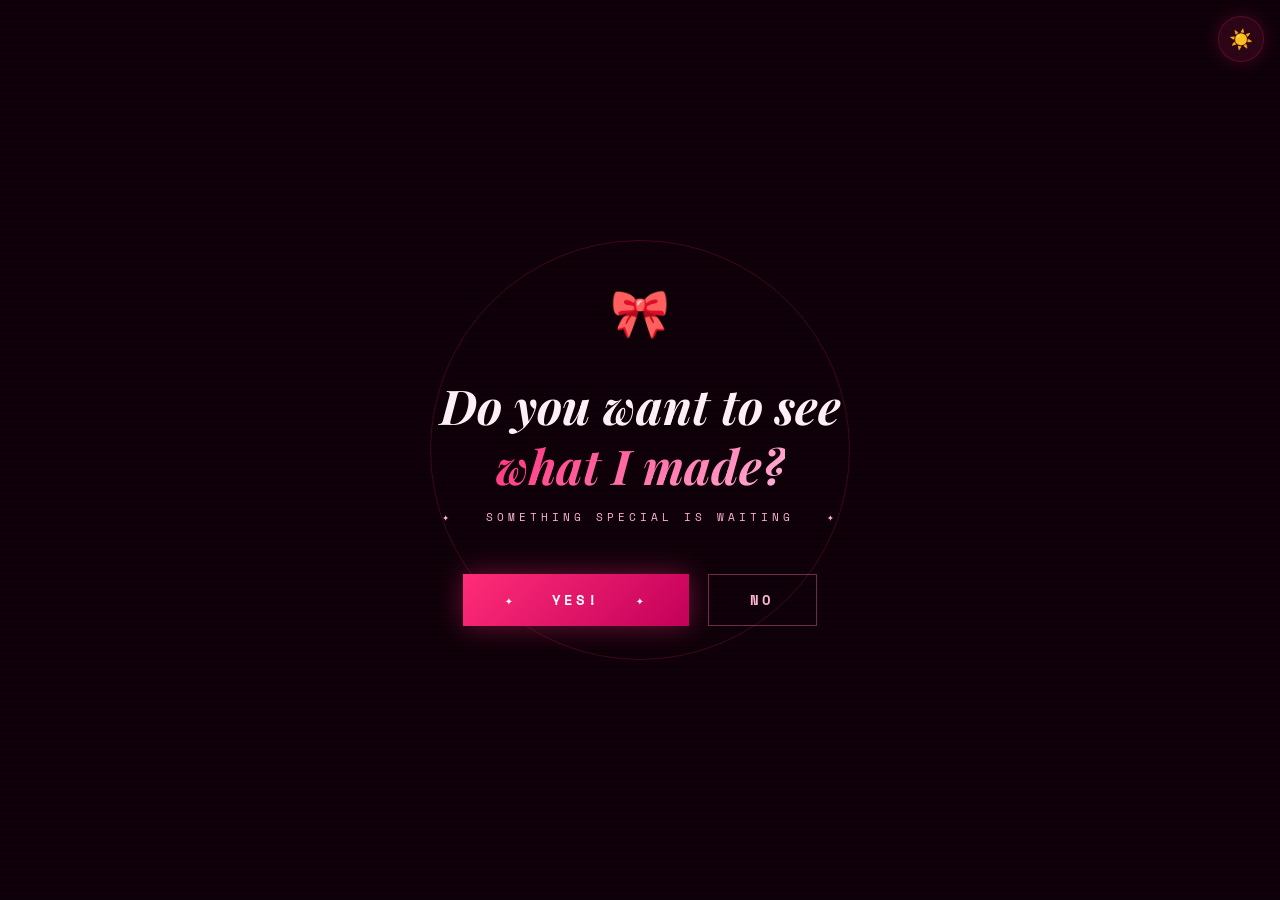
==== iram-birthday.html @ 7c1952c6 "Add files via upload" ====
<!DOCTYPE html>
<html lang="en" data-theme="dark">
<head>
    <meta charset="UTF-8">
    <meta name="viewport" content="width=device-width, initial-scale=1.0">
    <title>Happy Birthday, Iram 💕</title>
    <link href="https://fonts.googleapis.com/css2?family=Playfair+Display:ital,wght@0,400;0,700;0,900;1,400;1,700&family=Space+Mono:ital,wght@0,400;0,700;1,400&family=Bangers&display=swap" rel="stylesheet">
    <style>
        /* ══════════════════════════════════
           THEME VARIABLES
        ══════════════════════════════════ */
        :root {
            --hot-pink: #ff2d78;
            --pink: #ff6eb4;
            --light-pink: #ffb3d9;
            --baby-pink: #ffd6ec;
            --deep-pink: #c4005a;
        }

        [data-theme="dark"] {
            --bg:            #0d0008;
            --bg2:           #130010;
            --card-bg:       rgba(30,5,20,0.75);
            --nav-bg:        rgba(13,0,8,0.93);
            --text-primary:  #fff0f7;
            --text-secondary:#ffb3d9;
            --border:        rgba(255,45,120,0.2);
            --grid-line:     rgba(255,45,120,0.05);
            --scan:          rgba(255,45,120,0.015);
            --toggle-bg:     rgba(255,45,120,0.12);
            --toggle-icon:   "☀️";
            --corner-op:     0.4;
        }

        [data-theme="light"] {
            --bg:            #fff0f7;
            --bg2:           #ffe4f1;
            --card-bg:       rgba(255,230,245,0.85);
            --nav-bg:        rgba(255,240,250,0.95);
            --text-primary:  #2a0018;
            --text-secondary:#9e0055;
            --border:        rgba(255,45,120,0.25);
            --grid-line:     rgba(255,45,120,0.07);
            --scan:          rgba(255,45,120,0.02);
            --toggle-bg:     rgba(255,45,120,0.1);
            --toggle-icon:   "🌙";
            --corner-op:     0.25;
        }

        * { margin:0; padding:0; box-sizing:border-box; }

        body {
            font-family:'Space Mono',monospace;
            background:var(--bg);
            color:var(--text-primary);
            line-height:1.6;
            overflow-x:hidden;
            cursor:crosshair;
            transition:background .4s ease, color .4s ease;
        }

        /* ── THEME TOGGLE ── */
        #theme-toggle {
            position:fixed;
            top:1rem; right:1rem;
            z-index:9000;
            width:46px; height:46px;
            border-radius:50%;
            border:1.5px solid var(--border);
            background:var(--toggle-bg);
            backdrop-filter:blur(12px);
            cursor:pointer;
            display:flex; align-items:center; justify-content:center;
            font-size:1.2rem;
            transition:all .3s;
            box-shadow:0 0 18px rgba(255,45,120,.2);
        }
        #theme-toggle:hover {
            transform:scale(1.12) rotate(15deg);
            box-shadow:0 0 30px rgba(255,45,120,.45);
            border-color:var(--hot-pink);
        }

        /* ── BACKGROUNDS ── */
        .grid-bg {
            position:fixed; top:0; left:0; width:100%; height:100%;
            background-image:
                linear-gradient(var(--grid-line) 1px, transparent 1px),
                linear-gradient(90deg, var(--grid-line) 1px, transparent 1px);
            background-size:40px 40px;
            pointer-events:none; z-index:-2;
            animation:gridMove 25s linear infinite;
        }
        @keyframes gridMove {
            0%  { transform:perspective(600px) rotateX(55deg) translateY(0); }
            100%{ transform:perspective(600px) rotateX(55deg) translateY(40px); }
        }

        .particles { position:fixed; top:0; left:0; width:100%; height:100%; pointer-events:none; z-index:-1; overflow:hidden; }
        .particle  { position:absolute; border-radius:50%; opacity:0; animation:floatUp 12s infinite; }
        @keyframes floatUp {
            0%  { transform:translateY(100vh) scale(0); opacity:0; }
            10% { opacity:.7; } 90% { opacity:.5; }
            100%{ transform:translateY(-10vh) scale(1.2); opacity:0; }
        }

        body::after {
            content:''; position:fixed; top:0; left:0; width:100%; height:100%;
            background:repeating-linear-gradient(0deg,transparent,transparent 2px,var(--scan) 2px,var(--scan) 4px);
            pointer-events:none; z-index:9998;
        }

        .floating-hearts { position:fixed; top:0; left:0; width:100%; height:100%; pointer-events:none; z-index:0; overflow:hidden; }
        .heart { position:absolute; opacity:0; animation:heartFloat 10s ease-in infinite; color:var(--hot-pink); filter:drop-shadow(0 0 8px rgba(255,45,120,.6)); }
        @keyframes heartFloat {
            0%  { transform:translateY(100vh) scale(0) rotate(0deg); opacity:0; }
            10% { opacity:.6; } 90% { opacity:.25; }
            100%{ transform:translateY(-10vh) scale(1) rotate(360deg); opacity:0; }
        }

        /* ── CORNER DECOR ── */
        .corner-decor { position:fixed; width:70px; height:70px; pointer-events:none; z-index:5; opacity:var(--corner-op); transition:opacity .4s; }
        .corner-decor.tl { top:72px; left:16px; border-top:1px solid var(--hot-pink); border-left:1px solid var(--hot-pink); }
        .corner-decor.tr { top:72px; right:16px; border-top:1px solid var(--hot-pink); border-right:1px solid var(--hot-pink); }

        /* ══════════════════════════════════
           GATE SCREEN
        ══════════════════════════════════ */
        #gate {
            position:fixed; top:0; left:0; width:100%; height:100%;
            background:var(--bg);
            display:flex; flex-direction:column; justify-content:center; align-items:center;
            z-index:5000; text-align:center; padding:2rem;
            transition:background .4s ease, opacity .8s ease, transform .8s ease;
        }
        #gate.hide { opacity:0; transform:scale(1.05); pointer-events:none; }

        .gate-ring { position:absolute; width:420px; height:420px; border-radius:50%; border:1px solid rgba(255,45,120,.07); animation:expandRing 3.5s ease-out infinite; pointer-events:none; }
        .gate-ring:nth-child(2){ animation-delay:1.2s; }
        .gate-ring:nth-child(3){ animation-delay:2.4s; }
        @keyframes expandRing { 0%{transform:scale(.4);opacity:.7} 100%{transform:scale(2.8);opacity:0} }

        .gate-sparkle { font-size:clamp(2rem,6vw,3rem); margin-bottom:1.5rem; animation:sparkleBob 2.5s ease-in-out infinite; }
        @keyframes sparkleBob { 0%,100%{transform:translateY(0) rotate(-8deg)} 50%{transform:translateY(-10px) rotate(8deg)} }

        .gate-question {
            font-family:'Playfair Display',serif;
            font-size:clamp(1.5rem,5vw,3rem);
            font-weight:700; font-style:italic;
            margin-bottom:.8rem; line-height:1.25;
            color:var(--text-primary);
        }
        .gate-question span { background:linear-gradient(135deg,var(--hot-pink),var(--light-pink)); -webkit-background-clip:text; -webkit-text-fill-color:transparent; background-clip:text; }

        .gate-sub { font-size:.7rem; letter-spacing:4px; text-transform:uppercase; color:var(--text-secondary); margin-bottom:3rem; }

        .gate-buttons { display:flex; gap:1.2rem; flex-wrap:wrap; justify-content:center; }

        .btn-yes {
            font-family:'Space Mono',monospace; font-size:.85rem; font-weight:700;
            text-transform:uppercase; letter-spacing:3px; padding:.95rem 2.6rem;
            border:none; cursor:pointer; outline:none; position:relative; overflow:hidden;
            background:linear-gradient(135deg,var(--hot-pink),var(--deep-pink));
            color:white; box-shadow:0 0 28px rgba(255,45,120,.4); transition:all .3s;
        }
        .btn-yes::before { content:''; position:absolute; inset:0; background:linear-gradient(135deg,var(--light-pink),var(--hot-pink)); opacity:0; transition:opacity .3s; }
        .btn-yes:hover { transform:translateY(-3px); box-shadow:0 0 55px rgba(255,45,120,.7); }
        .btn-yes:hover::before { opacity:1; }
        .btn-yes span { position:relative; z-index:1; }
        .btn-yes:active { transform:scale(.97); }

        .btn-no {
            font-family:'Space Mono',monospace; font-size:.85rem; font-weight:700;
            text-transform:uppercase; letter-spacing:3px; padding:.95rem 2.6rem;
            cursor:pointer; outline:none; background:transparent;
            color:var(--light-pink); border:1px solid rgba(255,110,180,.4); transition:all .3s;
        }
        .btn-no:hover { border-color:var(--pink); background:rgba(255,45,120,.06); }
        .btn-no:active { transform:scale(.97); }

        /* ══════════════════════════════════
           COMIC BUBBLE
        ══════════════════════════════════ */
        #comic-bubble { position:fixed; bottom:5rem; right:1.5rem; z-index:6000; opacity:0; pointer-events:none; transform-origin:bottom right; }
        #comic-bubble.pop-in  { animation:comicPop  .45s cubic-bezier(.34,1.56,.64,1) forwards; }
        #comic-bubble.pop-out { animation:comicFade .6s ease-in forwards; }
        @keyframes comicPop  { 0%{opacity:0;transform:scale(.2) rotate(-6deg)} 65%{transform:scale(1.1) rotate(2deg);opacity:1} 100%{opacity:1;transform:scale(1) rotate(-2deg)} }
        @keyframes comicFade { 0%{opacity:1;transform:scale(1) rotate(-2deg)} 60%{opacity:.4;transform:scale(1.06) rotate(1deg) translateY(-10px)} 100%{opacity:0;transform:scale(.75) rotate(4deg) translateY(-35px)} }

        .bubble-body { background:#fff8fc; border:3.5px solid #1a0010; border-radius:18px; padding:1.2rem 1.6rem; max-width:230px; position:relative; box-shadow:6px 6px 0 #1a0010,0 0 32px rgba(255,45,120,.35); }
        .bubble-body::before { content:''; position:absolute; inset:-7px; border-radius:23px; border:2.5px dashed rgba(255,45,120,.3); pointer-events:none; }

        .bubble-text { font-family:'Bangers',cursive; font-size:1.35rem; line-height:1.35; color:#1a0010; letter-spacing:1px; }
        .bubble-text .emph { color:var(--hot-pink); font-size:1.5rem; }

        .bubble-tail { position:absolute; bottom:-30px; right:28px; }
        .bubble-tail::before { content:''; position:absolute; bottom:0; right:0; width:0; height:0; border-left:20px solid transparent; border-top:30px solid #1a0010; }
        .bubble-tail::after  { content:''; position:absolute; bottom:4px; right:4px; width:0; height:0; border-left:14px solid transparent; border-top:23px solid #fff8fc; }

        .bubble-zap { position:absolute; animation:zapPulse .55s ease-in-out infinite alternate; pointer-events:none; }
        .bubble-zap.z1{top:-22px;left:8px;font-size:1.2rem}
        .bubble-zap.z2{top:-18px;right:12px;font-size:1rem}
        .bubble-zap.z3{bottom:8px;left:-24px;font-size:.9rem}
        @keyframes zapPulse { from{transform:scale(1) rotate(0)} to{transform:scale(1.35) rotate(18deg)} }

        /* ══════════════════════════════════
           NAV
        ══════════════════════════════════ */
        #main-content { display:none; opacity:0; transition:opacity 1s ease; }
        #main-content.visible { display:block; opacity:1; }

        nav {
            position:fixed; top:0; width:100%;
            background:var(--nav-bg);
            backdrop-filter:blur(20px);
            border-bottom:1px solid var(--border);
            z-index:1000; padding:.9rem 5%;
            transition:background .4s ease;
        }
        .nav-container { max-width:1100px; margin:0 auto; display:flex; justify-content:space-between; align-items:center; gap:1rem; }
        .logo { font-family:'Playfair Display',serif; font-size:clamp(1.1rem,3vw,1.4rem); font-weight:900; font-style:italic; color:var(--hot-pink); text-shadow:0 0 22px rgba(255,45,120,.5); letter-spacing:2px; white-space:nowrap; }

        .nav-links { display:flex; gap:1.8rem; list-style:none; }
        .nav-links a { color:var(--text-secondary); text-decoration:none; font-size:.7rem; text-transform:uppercase; letter-spacing:2px; transition:all .3s; white-space:nowrap; }
        .nav-links a:hover { color:var(--hot-pink); text-shadow:0 0 12px rgba(255,45,120,.8); }

        /* hamburger for mobile */
        .nav-menu-btn { display:none; background:none; border:1px solid var(--border); color:var(--text-secondary); padding:.35rem .6rem; cursor:pointer; font-size:1.1rem; border-radius:4px; transition:all .3s; }
        .nav-menu-btn:hover { border-color:var(--hot-pink); color:var(--hot-pink); }

        .nav-drawer {
            display:none; flex-direction:column; gap:0;
            position:absolute; top:100%; left:0; right:0;
            background:var(--nav-bg); backdrop-filter:blur(20px);
            border-bottom:1px solid var(--border);
            padding:.5rem 5%;
        }
        .nav-drawer.open { display:flex; }
        .nav-drawer a { color:var(--text-secondary); text-decoration:none; font-size:.75rem; text-transform:uppercase; letter-spacing:2px; padding:.75rem 0; border-bottom:1px solid var(--border); transition:color .3s; }
        .nav-drawer a:last-child { border-bottom:none; }
        .nav-drawer a:hover { color:var(--hot-pink); }

        /* ══════════════════════════════════
           HERO
        ══════════════════════════════════ */
        .hero { min-height:100vh; display:flex; flex-direction:column; justify-content:center; align-items:center; text-align:center; padding:8rem 1.5rem 4rem; position:relative; }
        .hero-eyebrow { font-size:clamp(.6rem,.9vw+.4rem,.7rem); text-transform:uppercase; letter-spacing:5px; color:var(--pink); margin-bottom:1.5rem; border:1px solid rgba(255,110,180,.3); padding:.4rem 1.4rem; display:inline-block; animation:borderPulse 2s ease-in-out infinite; }
        @keyframes borderPulse { 0%,100%{border-color:rgba(255,110,180,.3);box-shadow:none} 50%{border-color:rgba(255,110,180,.8);box-shadow:0 0 15px rgba(255,110,180,.3)} }

        .hero-name-wrap { position:relative; display:inline-block; }
        .hero-name { font-family:'Playfair Display',serif; font-size:clamp(3.5rem,14vw,11rem); font-weight:900; line-height:.9; color:transparent; -webkit-text-stroke:2px var(--hot-pink); animation:nameGlow 3s ease-in-out infinite alternate; }
        @keyframes nameGlow { from{text-shadow:0 0 30px rgba(255,45,120,.3)} to{text-shadow:0 0 60px rgba(255,45,120,.7),0 0 100px rgba(255,45,120,.3)} }
        .hero-name-filled { font-family:'Playfair Display',serif; font-size:clamp(3.5rem,14vw,11rem); font-weight:900; line-height:.9; background:linear-gradient(135deg,var(--hot-pink) 0%,var(--light-pink) 50%,var(--baby-pink) 100%); -webkit-background-clip:text; -webkit-text-fill-color:transparent; background-clip:text; position:absolute; top:0; left:0; width:100%; animation:fillReveal 4s ease-in-out infinite alternate; }
        @keyframes fillReveal { 0%{clip-path:inset(0 100% 0 0)} 100%{clip-path:inset(0 0% 0 0)} }

        .hero-subtitle { font-size:clamp(.8rem,2vw,1.1rem); color:var(--light-pink); margin-top:2rem; letter-spacing:3px; text-transform:uppercase; }
        .hero-date { margin-top:1.5rem; font-size:.8rem; color:var(--text-secondary); letter-spacing:4px; text-transform:uppercase; }
        .scroll-hint { position:absolute; bottom:1.8rem; display:flex; flex-direction:column; align-items:center; gap:.5rem; color:var(--text-secondary); font-size:.62rem; letter-spacing:3px; text-transform:uppercase; animation:bounce 2s ease-in-out infinite; }
        @keyframes bounce { 0%,100%{transform:translateY(0)} 50%{transform:translateY(8px)} }
        .scroll-line { width:1px; height:36px; background:linear-gradient(to bottom,var(--hot-pink),transparent); }

        /* ══════════════════════════════════
           SECTIONS
        ══════════════════════════════════ */
        section { max-width:900px; margin:0 auto; padding:5rem 1.5rem; }

        .section-label { font-size:.62rem; text-transform:uppercase; letter-spacing:5px; color:var(--pink); margin-bottom:.8rem; display:flex; align-items:center; gap:1rem; }
        .section-label::after { content:''; flex:1; height:1px; background:linear-gradient(to right,rgba(255,110,180,.5),transparent); }

        .section-title { font-family:'Playfair Display',serif; font-size:clamp(1.8rem,5vw,3.2rem); font-weight:700; margin-bottom:2.5rem; background:linear-gradient(135deg,var(--text-primary) 0%,var(--light-pink) 100%); -webkit-background-clip:text; -webkit-text-fill-color:transparent; background-clip:text; }

        .reveal { opacity:0; transform:translateY(40px); transition:all .9s cubic-bezier(.5,0,0,1); }
        .reveal.active { opacity:1; transform:translateY(0); }

        /* ── Photo ── */
        .photo-section { text-align:center; }
        .photo-frame { display:inline-block; position:relative; margin:0 auto; }
        .photo-placeholder { width:clamp(220px,50vw,280px); height:clamp(220px,50vw,280px); border-radius:50%; background:linear-gradient(135deg,rgba(255,45,120,.15),rgba(255,110,180,.08)); border:2px solid rgba(255,45,120,.4); display:flex; flex-direction:column; align-items:center; justify-content:center; position:relative; overflow:hidden; box-shadow:0 0 60px rgba(255,45,120,.2),inset 0 0 40px rgba(255,45,120,.05); transition:all .4s; cursor:pointer; }
        .photo-placeholder:hover { border-color:var(--hot-pink); box-shadow:0 0 100px rgba(255,45,120,.4); }
        .photo-placeholder input[type="file"]{ display:none; }
        .photo-placeholder label { cursor:pointer; display:flex; flex-direction:column; align-items:center; gap:.8rem; padding:2rem; }
        .photo-icon { font-size:2.8rem; filter:drop-shadow(0 0 15px rgba(255,45,120,.6)); }
        .photo-placeholder-text { font-size:.7rem; text-transform:uppercase; letter-spacing:2px; color:var(--text-secondary); }
        .photo-placeholder-sub  { font-size:.6rem; color:rgba(255,179,217,.5); letter-spacing:1px; }

        .photo-ring  { position:absolute; top:-10px; left:-10px; right:-10px; bottom:-10px; border-radius:50%; border:1px solid rgba(255,45,120,.2); animation:spinRing 8s linear infinite; }
        .photo-ring::after { content:'✦'; position:absolute; top:-8px; left:50%; transform:translateX(-50%); color:var(--hot-pink); font-size:1rem; text-shadow:0 0 15px rgba(255,45,120,.8); }
        @keyframes spinRing { from{transform:rotate(0)} to{transform:rotate(360deg)} }
        .photo-ring-2 { position:absolute; top:-20px; left:-20px; right:-20px; bottom:-20px; border-radius:50%; border:1px dashed rgba(255,110,180,.15); animation:spinRing 15s linear infinite reverse; }
        .photo-caption { margin-top:2.5rem; font-size:.75rem; color:var(--text-secondary); letter-spacing:2px; text-transform:uppercase; }
        .photo-preview { width:clamp(220px,50vw,280px); height:clamp(220px,50vw,280px); border-radius:50%; object-fit:cover; border:2px solid rgba(255,45,120,.6); box-shadow:0 0 80px rgba(255,45,120,.35); }

        /* ── Message ── */
        .message-card { background:var(--card-bg); border:1px solid var(--border); padding:clamp(1.5rem,5vw,3.5rem); position:relative; overflow:hidden; backdrop-filter:blur(20px); transition:background .4s; }
        .message-card::before { content:''; position:absolute; top:0; left:0; right:0; height:2px; background:linear-gradient(90deg,transparent,var(--hot-pink),var(--light-pink),transparent); }
        .message-card::after { content:'"'; position:absolute; top:-1rem; left:2rem; font-family:'Playfair Display',serif; font-size:8rem; color:rgba(255,45,120,.08); line-height:1; pointer-events:none; }
        .message-text { font-family:'Playfair Display',serif; font-size:clamp(1rem,2.5vw,1.4rem); line-height:1.9; color:var(--text-secondary); font-style:italic; position:relative; z-index:1; }
        [data-theme="light"] .message-text { color:var(--text-primary); }
        .message-sig { margin-top:2rem; font-size:.75rem; letter-spacing:3px; text-transform:uppercase; color:var(--pink); text-align:right; }

        /* ── Reasons ── */
        .reasons-grid { display:grid; grid-template-columns:repeat(auto-fit,minmax(min(100%,260px),1fr)); gap:1.2rem; }
        .reason-card { background:var(--card-bg); border:1px solid var(--border); padding:1.8rem; position:relative; overflow:hidden; transition:all .4s; backdrop-filter:blur(15px); }
        .reason-card:hover { border-color:rgba(255,45,120,.5); transform:translateY(-4px); box-shadow:0 20px 60px rgba(255,45,120,.12); }
        .reason-card::before { content:''; position:absolute; top:0; left:0; bottom:0; width:2px; background:linear-gradient(to bottom,var(--hot-pink),transparent); opacity:0; transition:opacity .4s; }
        .reason-card:hover::before { opacity:1; }
        .reason-num   { font-size:.6rem; letter-spacing:3px; color:var(--hot-pink); text-transform:uppercase; margin-bottom:.7rem; }
        .reason-title { font-family:'Playfair Display',serif; font-size:1.05rem; font-weight:700; margin-bottom:.5rem; color:var(--light-pink); }
        [data-theme="light"] .reason-title { color:var(--deep-pink); }
        .reason-text  { font-size:.78rem; color:var(--text-secondary); line-height:1.75; }

        /* ── Footer ── */
        footer { text-align:center; padding:3rem 1.5rem; border-top:1px solid var(--border); color:var(--text-secondary); font-size:.7rem; letter-spacing:2px; }
        .footer-heart { font-size:1.5rem; display:block; margin-bottom:1rem; animation:heartbeat 1.5s ease-in-out infinite; }
        @keyframes heartbeat { 0%,100%{transform:scale(1)} 14%{transform:scale(1.3)} 28%{transform:scale(1)} 42%{transform:scale(1.3)} 70%{transform:scale(1)} }

        /* ══════════════════════════════════
           RESPONSIVE BREAKPOINTS
        ══════════════════════════════════ */

        /* Tablet ≤ 768px */
        @media(max-width:768px){
            .nav-links { display:none; }
            .nav-menu-btn { display:block; }
            nav { padding:.85rem 4%; position:relative; }
            .corner-decor { display:none; }
            section { padding:4rem 1.2rem; }
            .gate-ring { width:280px; height:280px; }
            .reasons-grid { grid-template-columns:1fr 1fr; }
            .message-card::after { font-size:5rem; }
        }

        /* Mobile ≤ 480px */
        @media(max-width:480px){
            .gate-question { font-size:clamp(1.4rem,6vw,2rem); }
            .gate-sub { font-size:.62rem; letter-spacing:3px; margin-bottom:2rem; }
            .btn-yes, .btn-no { padding:.8rem 1.8rem; font-size:.78rem; letter-spacing:2px; }
            .gate-buttons { gap:1rem; }
            .hero { padding:7rem 1rem 3.5rem; }
            .hero-eyebrow { letter-spacing:3px; padding:.35rem 1rem; }
            .hero-subtitle { letter-spacing:1.5px; }
            section { padding:3.5rem 1rem; }
            .reasons-grid { grid-template-columns:1fr; }
            #comic-bubble { bottom:3.5rem; right:.8rem; }
            .bubble-body { max-width:200px; padding:1rem 1.2rem; }
            .bubble-text { font-size:1.15rem; }
            .photo-caption { font-size:.65rem; }
        }

        /* Large desktop ≥ 1200px */
        @media(min-width:1200px){
            section { padding:7rem 2rem; }
            .reasons-grid { grid-template-columns:repeat(3,1fr); }
        }
    </style>
</head>
<body>

<div class="grid-bg"></div>
<div class="particles" id="particles"></div>
<div class="floating-hearts" id="hearts"></div>
<div class="corner-decor tl"></div>
<div class="corner-decor tr"></div>

<!-- ══ THEME TOGGLE (always visible) ══ -->
<button id="theme-toggle" onclick="toggleTheme()" title="Toggle theme" aria-label="Toggle light/dark mode">☀️</button>

<!-- ══ GATE ══ -->
<div id="gate">
    <div class="gate-ring"></div>
    <div class="gate-ring"></div>
    <div class="gate-ring"></div>
    <div class="gate-sparkle">🎀</div>
    <h1 class="gate-question">Do you want to see<br><span>what I made?</span></h1>
    <p class="gate-sub">✦ &nbsp; something special is waiting &nbsp; ✦</p>
    <div class="gate-buttons">
        <button class="btn-yes" onclick="onYes()"><span>✦ &nbsp; Yes! &nbsp; ✦</span></button>
        <button class="btn-no"  onclick="onNo()">No</button>
    </div>
</div>

<!-- ══ COMIC BUBBLE ══ -->
<div id="comic-bubble">
    <div class="bubble-body">
        <div class="bubble-zap z1">💥</div>
        <div class="bubble-zap z2">✦</div>
        <div class="bubble-zap z3">⚡</div>
        <div class="bubble-text">
            you are <span class="emph">bad bad</span> 🥹<br>
            press YES<br>you <span class="emph">Dumbo!</span>
        </div>
        <div class="bubble-tail"></div>
    </div>
</div>

<!-- ══ MAIN CONTENT ══ -->
<div id="main-content">

    <nav id="main-nav">
        <div class="nav-container">
            <div class="logo">✦ Iram ✦</div>
            <ul class="nav-links">
                <li><a href="#photo"   onclick="closeDrawer()">Photo</a></li>
                <li><a href="#message" onclick="closeDrawer()">Message</a></li>
                <li><a href="#reasons" onclick="closeDrawer()">Reasons</a></li>
            </ul>
            <button class="nav-menu-btn" onclick="toggleDrawer()" aria-label="Open menu">☰</button>
        </div>
        <div class="nav-drawer" id="nav-drawer">
            <a href="#photo"   onclick="closeDrawer()">Photo</a>
            <a href="#message" onclick="closeDrawer()">Message</a>
            <a href="#reasons" onclick="closeDrawer()">Reasons</a>
        </div>
    </nav>

    <div class="hero">
        <div class="hero-eyebrow">Today is your day ✦ Celebrate</div>
        <div class="hero-name-wrap">
            <div class="hero-name">Iram</div>
            <div class="hero-name-filled">Iram</div>
        </div>
        <div class="hero-subtitle">Happy Birthday, my favourite person 💕</div>
        <div class="hero-date">✦ &nbsp; Wishing you the most magical day &nbsp; ✦</div>
        <div class="scroll-hint"><div class="scroll-line"></div>scroll</div>
    </div>

    <section id="photo" class="photo-section reveal">
        <div class="section-label">For the most beautiful girl</div>
        <h2 class="section-title">Your Photo</h2>
        <div class="photo-frame">
            <div class="photo-ring-2"></div>
            <div class="photo-ring"></div>
            <div class="photo-placeholder" id="photoBox">
                <input type="file" id="photoInput" accept="image/*">
                <label for="photoInput">
                    <span class="photo-icon">🌸</span>
                    <span class="photo-placeholder-text">Add her photo</span>
                    <span class="photo-placeholder-sub">Click to upload</span>
                </label>
            </div>
        </div>
        <div class="photo-caption">✦ Iram — the girl who lights up every room ✦</div>
    </section>

    <section id="message" class="reveal">
        <div class="section-label">From the heart</div>
        <h2 class="section-title">Birthday Message</h2>
        <div class="message-card">
            <p class="message-text">
                Dear Iram,<br><br>
                On this beautiful day that the universe gifted us you — I just want you to know how truly special you are.
                Not in the way people say it casually, but in that deep, quiet way that makes a person irreplaceable.
                You make ordinary days feel like something worth writing about.<br><br>
                Happy Birthday. May today be as warm, radiant, and extraordinary as you are.
                You deserve every candle, every wish, and every moment of magic this day brings. 🎂
            </p>
            <div class="message-sig">— With all my heart 💕</div>
        </div>
    </section>

    <section id="reasons" class="reveal">
        <div class="section-label">This is why</div>
        <h2 class="section-title">Why You're My Favourite</h2>
        <div class="reasons-grid">
            <div class="reason-card">
                <div class="reason-num">01 ✦</div>
                <div class="reason-title">Your Smile</div>
                <div class="reason-text">It's the kind of smile that makes everything feel okay — genuinely, effortlessly, impossibly warm.</div>
            </div>
            <div class="reason-card">
                <div class="reason-num">02 ✦</div>
                <div class="reason-title">The Way You Think</div>
                <div class="reason-text">There's a depth to you that most people are lucky to even glimpse. You see the world differently, and that's rare.</div>
            </div>
            <div class="reason-card">
                <div class="reason-num">03 ✦</div>
                <div class="reason-title">Your Kindness</div>
                <div class="reason-text">You don't just care — you show it. In small, quiet ways that say more than a thousand words ever could.</div>
            </div>
            <div class="reason-card">
                <div class="reason-num">04 ✦</div>
                <div class="reason-title">How You Make Me Feel</div>
                <div class="reason-text">Around you, the world gets a little brighter, quieter, and a whole lot better. That's all you.</div>
            </div>
            <div class="reason-card">
                <div class="reason-num">05 ✦</div>
                <div class="reason-title">Your Strength</div>
                <div class="reason-text">You carry things gracefully that would break most people. That quiet resilience is one of the most beautiful things about you.</div>
            </div>
            <div class="reason-card">
                <div class="reason-num">06 ✦</div>
                <div class="reason-title">Simply Being You</div>
                <div class="reason-text">No performance, no pretence — just genuinely, wonderfully you. And that is more than enough. That is everything.</div>
            </div>
        </div>
    </section>

    <footer>
        <span class="footer-heart">💕</span>
        <p>Made with love &nbsp;✦&nbsp; Happy Birthday, Iram</p>
    </footer>

</div><!-- /main-content -->

<script>
    /* ── THEME ── */
    const toggle = document.getElementById('theme-toggle');
    let isDark = true;

    function toggleTheme() {
        isDark = !isDark;
        document.documentElement.setAttribute('data-theme', isDark ? 'dark' : 'light');
        toggle.textContent = isDark ? '☀️' : '🌙';
    }

    /* ── NAV DRAWER ── */
    function toggleDrawer() {
        document.getElementById('nav-drawer').classList.toggle('open');
    }
    function closeDrawer() {
        document.getElementById('nav-drawer').classList.remove('open');
    }

    /* ── YES ── */
    function onYes() {
        const gate = document.getElementById('gate');
        const main = document.getElementById('main-content');
        gate.classList.add('hide');
        setTimeout(() => {
            gate.style.display = 'none';
            main.style.display = 'block';
            requestAnimationFrame(() => requestAnimationFrame(() => {
                main.classList.add('visible');
                window.scrollTo(0,0);
                reveal();
            }));
        }, 800);
    }

    /* ── NO ── */
    let bubbleTimer = null;
    function onNo() {
        const b = document.getElementById('comic-bubble');
        if (bubbleTimer) clearTimeout(bubbleTimer);
        b.classList.remove('pop-in','pop-out');
        void b.offsetWidth;
        b.style.opacity = '';
        b.style.pointerEvents = '';
        b.classList.add('pop-in');
        bubbleTimer = setTimeout(() => {
            b.classList.remove('pop-in');
            b.classList.add('pop-out');
            setTimeout(() => {
                b.classList.remove('pop-out');
                b.style.opacity = '0';
                b.style.pointerEvents = 'none';
            }, 620);
        }, 2800);
    }

    /* ── PARTICLES ── */
    function createParticles() {
        const c = document.getElementById('particles');
        const cols = ['#ff2d78','#ff6eb4','#ffb3d9','#ffd6ec'];
        for (let i=0; i<60; i++) {
            const p = document.createElement('div'); p.className='particle';
            const s = Math.random()*3+1, col = cols[i%cols.length];
            p.style.cssText=`left:${Math.random()*100}%;width:${s}px;height:${s}px;background:${col};box-shadow:0 0 ${s*4}px ${col};animation-duration:${Math.random()*10+8}s;animation-delay:${Math.random()*12}s;`;
            c.appendChild(p);
        }
    }

    /* ── HEARTS ── */
    function createHearts() {
        const c = document.getElementById('hearts');
        const em = ['💕','🌸','✦','💗','🩷','✿'];
        for (let i=0; i<20; i++) {
            const h=document.createElement('div'); h.className='heart';
            h.textContent=em[i%em.length];
            h.style.cssText=`left:${Math.random()*100}%;font-size:${Math.random()*.8+.6}rem;animation-duration:${Math.random()*12+8}s;animation-delay:${Math.random()*15}s;`;
            c.appendChild(h);
        }
    }

    /* ── SCROLL REVEAL ── */
    function reveal() {
        document.querySelectorAll('.reveal').forEach(el => {
            if (el.getBoundingClientRect().top < window.innerHeight - 100) el.classList.add('active');
        });
    }

    /* ── PHOTO UPLOAD ── */
    document.getElementById('photoInput').addEventListener('change', function(e) {
        const file = e.target.files[0]; if (!file) return;
        const r = new FileReader();
        r.onload = ev => {
            document.getElementById('photoBox').innerHTML=`<img src="${ev.target.result}" class="photo-preview" alt="Iram">`;
        };
        r.readAsDataURL(file);
    });

    window.addEventListener('scroll', reveal);
    window.addEventListener('load', () => { createParticles(); createHearts(); });
</script>
</body>
</html>
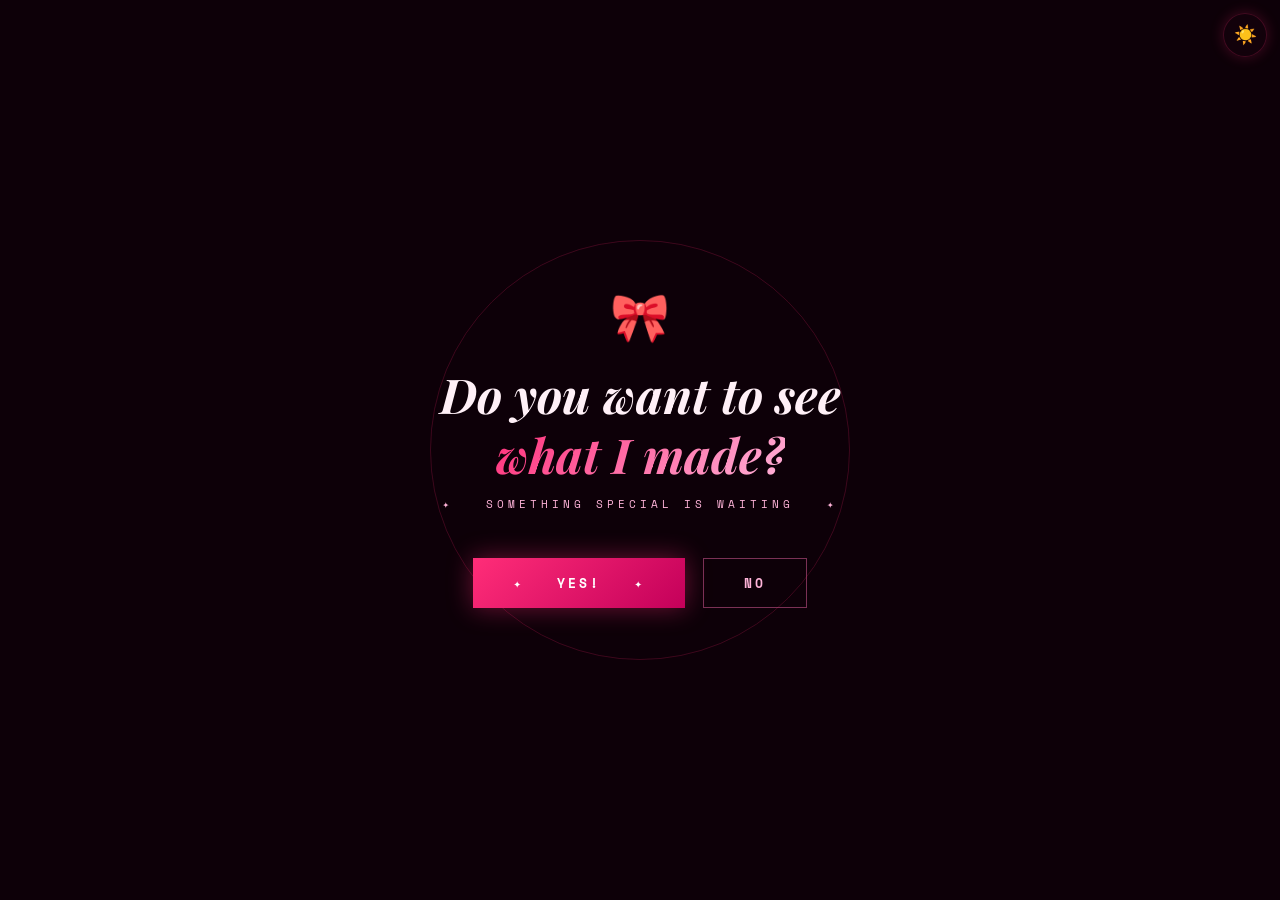
==== commit 18cfd3be: "Add files via upload" ====
--- a/iram-birthday.html
+++ b/iram-birthday.html
@@ -1,606 +1,392 @@
 <!DOCTYPE html>
 <html lang="en" data-theme="dark">
 <head>
-    <meta charset="UTF-8">
-    <meta name="viewport" content="width=device-width, initial-scale=1.0">
-    <title>Happy Birthday, Iram 💕</title>
-    <link href="https://fonts.googleapis.com/css2?family=Playfair+Display:ital,wght@0,400;0,700;0,900;1,400;1,700&family=Space+Mono:ital,wght@0,400;0,700;1,400&family=Bangers&display=swap" rel="stylesheet">
-    <style>
-        /* ══════════════════════════════════
-           THEME VARIABLES
-        ══════════════════════════════════ */
-        :root {
-            --hot-pink: #ff2d78;
-            --pink: #ff6eb4;
-            --light-pink: #ffb3d9;
-            --baby-pink: #ffd6ec;
-            --deep-pink: #c4005a;
-        }
-
-        [data-theme="dark"] {
-            --bg:            #0d0008;
-            --bg2:           #130010;
-            --card-bg:       rgba(30,5,20,0.75);
-            --nav-bg:        rgba(13,0,8,0.93);
-            --text-primary:  #fff0f7;
-            --text-secondary:#ffb3d9;
-            --border:        rgba(255,45,120,0.2);
-            --grid-line:     rgba(255,45,120,0.05);
-            --scan:          rgba(255,45,120,0.015);
-            --toggle-bg:     rgba(255,45,120,0.12);
-            --toggle-icon:   "☀️";
-            --corner-op:     0.4;
-        }
-
-        [data-theme="light"] {
-            --bg:            #fff0f7;
-            --bg2:           #ffe4f1;
-            --card-bg:       rgba(255,230,245,0.85);
-            --nav-bg:        rgba(255,240,250,0.95);
-            --text-primary:  #2a0018;
-            --text-secondary:#9e0055;
-            --border:        rgba(255,45,120,0.25);
-            --grid-line:     rgba(255,45,120,0.07);
-            --scan:          rgba(255,45,120,0.02);
-            --toggle-bg:     rgba(255,45,120,0.1);
-            --toggle-icon:   "🌙";
-            --corner-op:     0.25;
-        }
-
-        * { margin:0; padding:0; box-sizing:border-box; }
-
-        body {
-            font-family:'Space Mono',monospace;
-            background:var(--bg);
-            color:var(--text-primary);
-            line-height:1.6;
-            overflow-x:hidden;
-            cursor:crosshair;
-            transition:background .4s ease, color .4s ease;
-        }
-
-        /* ── THEME TOGGLE ── */
-        #theme-toggle {
-            position:fixed;
-            top:1rem; right:1rem;
-            z-index:9000;
-            width:46px; height:46px;
-            border-radius:50%;
-            border:1.5px solid var(--border);
-            background:var(--toggle-bg);
-            backdrop-filter:blur(12px);
-            cursor:pointer;
-            display:flex; align-items:center; justify-content:center;
-            font-size:1.2rem;
-            transition:all .3s;
-            box-shadow:0 0 18px rgba(255,45,120,.2);
-        }
-        #theme-toggle:hover {
-            transform:scale(1.12) rotate(15deg);
-            box-shadow:0 0 30px rgba(255,45,120,.45);
-            border-color:var(--hot-pink);
-        }
-
-        /* ── BACKGROUNDS ── */
-        .grid-bg {
-            position:fixed; top:0; left:0; width:100%; height:100%;
-            background-image:
-                linear-gradient(var(--grid-line) 1px, transparent 1px),
-                linear-gradient(90deg, var(--grid-line) 1px, transparent 1px);
-            background-size:40px 40px;
-            pointer-events:none; z-index:-2;
-            animation:gridMove 25s linear infinite;
-        }
-        @keyframes gridMove {
-            0%  { transform:perspective(600px) rotateX(55deg) translateY(0); }
-            100%{ transform:perspective(600px) rotateX(55deg) translateY(40px); }
-        }
-
-        .particles { position:fixed; top:0; left:0; width:100%; height:100%; pointer-events:none; z-index:-1; overflow:hidden; }
-        .particle  { position:absolute; border-radius:50%; opacity:0; animation:floatUp 12s infinite; }
-        @keyframes floatUp {
-            0%  { transform:translateY(100vh) scale(0); opacity:0; }
-            10% { opacity:.7; } 90% { opacity:.5; }
-            100%{ transform:translateY(-10vh) scale(1.2); opacity:0; }
-        }
-
-        body::after {
-            content:''; position:fixed; top:0; left:0; width:100%; height:100%;
-            background:repeating-linear-gradient(0deg,transparent,transparent 2px,var(--scan) 2px,var(--scan) 4px);
-            pointer-events:none; z-index:9998;
-        }
-
-        .floating-hearts { position:fixed; top:0; left:0; width:100%; height:100%; pointer-events:none; z-index:0; overflow:hidden; }
-        .heart { position:absolute; opacity:0; animation:heartFloat 10s ease-in infinite; color:var(--hot-pink); filter:drop-shadow(0 0 8px rgba(255,45,120,.6)); }
-        @keyframes heartFloat {
-            0%  { transform:translateY(100vh) scale(0) rotate(0deg); opacity:0; }
-            10% { opacity:.6; } 90% { opacity:.25; }
-            100%{ transform:translateY(-10vh) scale(1) rotate(360deg); opacity:0; }
-        }
-
-        /* ── CORNER DECOR ── */
-        .corner-decor { position:fixed; width:70px; height:70px; pointer-events:none; z-index:5; opacity:var(--corner-op); transition:opacity .4s; }
-        .corner-decor.tl { top:72px; left:16px; border-top:1px solid var(--hot-pink); border-left:1px solid var(--hot-pink); }
-        .corner-decor.tr { top:72px; right:16px; border-top:1px solid var(--hot-pink); border-right:1px solid var(--hot-pink); }
-
-        /* ══════════════════════════════════
-           GATE SCREEN
-        ══════════════════════════════════ */
-        #gate {
-            position:fixed; top:0; left:0; width:100%; height:100%;
-            background:var(--bg);
-            display:flex; flex-direction:column; justify-content:center; align-items:center;
-            z-index:5000; text-align:center; padding:2rem;
-            transition:background .4s ease, opacity .8s ease, transform .8s ease;
-        }
-        #gate.hide { opacity:0; transform:scale(1.05); pointer-events:none; }
-
-        .gate-ring { position:absolute; width:420px; height:420px; border-radius:50%; border:1px solid rgba(255,45,120,.07); animation:expandRing 3.5s ease-out infinite; pointer-events:none; }
-        .gate-ring:nth-child(2){ animation-delay:1.2s; }
-        .gate-ring:nth-child(3){ animation-delay:2.4s; }
-        @keyframes expandRing { 0%{transform:scale(.4);opacity:.7} 100%{transform:scale(2.8);opacity:0} }
-
-        .gate-sparkle { font-size:clamp(2rem,6vw,3rem); margin-bottom:1.5rem; animation:sparkleBob 2.5s ease-in-out infinite; }
-        @keyframes sparkleBob { 0%,100%{transform:translateY(0) rotate(-8deg)} 50%{transform:translateY(-10px) rotate(8deg)} }
-
-        .gate-question {
-            font-family:'Playfair Display',serif;
-            font-size:clamp(1.5rem,5vw,3rem);
-            font-weight:700; font-style:italic;
-            margin-bottom:.8rem; line-height:1.25;
-            color:var(--text-primary);
-        }
-        .gate-question span { background:linear-gradient(135deg,var(--hot-pink),var(--light-pink)); -webkit-background-clip:text; -webkit-text-fill-color:transparent; background-clip:text; }
-
-        .gate-sub { font-size:.7rem; letter-spacing:4px; text-transform:uppercase; color:var(--text-secondary); margin-bottom:3rem; }
-
-        .gate-buttons { display:flex; gap:1.2rem; flex-wrap:wrap; justify-content:center; }
-
-        .btn-yes {
-            font-family:'Space Mono',monospace; font-size:.85rem; font-weight:700;
-            text-transform:uppercase; letter-spacing:3px; padding:.95rem 2.6rem;
-            border:none; cursor:pointer; outline:none; position:relative; overflow:hidden;
-            background:linear-gradient(135deg,var(--hot-pink),var(--deep-pink));
-            color:white; box-shadow:0 0 28px rgba(255,45,120,.4); transition:all .3s;
-        }
-        .btn-yes::before { content:''; position:absolute; inset:0; background:linear-gradient(135deg,var(--light-pink),var(--hot-pink)); opacity:0; transition:opacity .3s; }
-        .btn-yes:hover { transform:translateY(-3px); box-shadow:0 0 55px rgba(255,45,120,.7); }
-        .btn-yes:hover::before { opacity:1; }
-        .btn-yes span { position:relative; z-index:1; }
-        .btn-yes:active { transform:scale(.97); }
-
-        .btn-no {
-            font-family:'Space Mono',monospace; font-size:.85rem; font-weight:700;
-            text-transform:uppercase; letter-spacing:3px; padding:.95rem 2.6rem;
-            cursor:pointer; outline:none; background:transparent;
-            color:var(--light-pink); border:1px solid rgba(255,110,180,.4); transition:all .3s;
-        }
-        .btn-no:hover { border-color:var(--pink); background:rgba(255,45,120,.06); }
-        .btn-no:active { transform:scale(.97); }
-
-        /* ══════════════════════════════════
-           COMIC BUBBLE
-        ══════════════════════════════════ */
-        #comic-bubble { position:fixed; bottom:5rem; right:1.5rem; z-index:6000; opacity:0; pointer-events:none; transform-origin:bottom right; }
-        #comic-bubble.pop-in  { animation:comicPop  .45s cubic-bezier(.34,1.56,.64,1) forwards; }
-        #comic-bubble.pop-out { animation:comicFade .6s ease-in forwards; }
-        @keyframes comicPop  { 0%{opacity:0;transform:scale(.2) rotate(-6deg)} 65%{transform:scale(1.1) rotate(2deg);opacity:1} 100%{opacity:1;transform:scale(1) rotate(-2deg)} }
-        @keyframes comicFade { 0%{opacity:1;transform:scale(1) rotate(-2deg)} 60%{opacity:.4;transform:scale(1.06) rotate(1deg) translateY(-10px)} 100%{opacity:0;transform:scale(.75) rotate(4deg) translateY(-35px)} }
-
-        .bubble-body { background:#fff8fc; border:3.5px solid #1a0010; border-radius:18px; padding:1.2rem 1.6rem; max-width:230px; position:relative; box-shadow:6px 6px 0 #1a0010,0 0 32px rgba(255,45,120,.35); }
-        .bubble-body::before { content:''; position:absolute; inset:-7px; border-radius:23px; border:2.5px dashed rgba(255,45,120,.3); pointer-events:none; }
-
-        .bubble-text { font-family:'Bangers',cursive; font-size:1.35rem; line-height:1.35; color:#1a0010; letter-spacing:1px; }
-        .bubble-text .emph { color:var(--hot-pink); font-size:1.5rem; }
-
-        .bubble-tail { position:absolute; bottom:-30px; right:28px; }
-        .bubble-tail::before { content:''; position:absolute; bottom:0; right:0; width:0; height:0; border-left:20px solid transparent; border-top:30px solid #1a0010; }
-        .bubble-tail::after  { content:''; position:absolute; bottom:4px; right:4px; width:0; height:0; border-left:14px solid transparent; border-top:23px solid #fff8fc; }
-
-        .bubble-zap { position:absolute; animation:zapPulse .55s ease-in-out infinite alternate; pointer-events:none; }
-        .bubble-zap.z1{top:-22px;left:8px;font-size:1.2rem}
-        .bubble-zap.z2{top:-18px;right:12px;font-size:1rem}
-        .bubble-zap.z3{bottom:8px;left:-24px;font-size:.9rem}
-        @keyframes zapPulse { from{transform:scale(1) rotate(0)} to{transform:scale(1.35) rotate(18deg)} }
-
-        /* ══════════════════════════════════
-           NAV
-        ══════════════════════════════════ */
-        #main-content { display:none; opacity:0; transition:opacity 1s ease; }
-        #main-content.visible { display:block; opacity:1; }
-
-        nav {
-            position:fixed; top:0; width:100%;
-            background:var(--nav-bg);
-            backdrop-filter:blur(20px);
-            border-bottom:1px solid var(--border);
-            z-index:1000; padding:.9rem 5%;
-            transition:background .4s ease;
-        }
-        .nav-container { max-width:1100px; margin:0 auto; display:flex; justify-content:space-between; align-items:center; gap:1rem; }
-        .logo { font-family:'Playfair Display',serif; font-size:clamp(1.1rem,3vw,1.4rem); font-weight:900; font-style:italic; color:var(--hot-pink); text-shadow:0 0 22px rgba(255,45,120,.5); letter-spacing:2px; white-space:nowrap; }
-
-        .nav-links { display:flex; gap:1.8rem; list-style:none; }
-        .nav-links a { color:var(--text-secondary); text-decoration:none; font-size:.7rem; text-transform:uppercase; letter-spacing:2px; transition:all .3s; white-space:nowrap; }
-        .nav-links a:hover { color:var(--hot-pink); text-shadow:0 0 12px rgba(255,45,120,.8); }
-
-        /* hamburger for mobile */
-        .nav-menu-btn { display:none; background:none; border:1px solid var(--border); color:var(--text-secondary); padding:.35rem .6rem; cursor:pointer; font-size:1.1rem; border-radius:4px; transition:all .3s; }
-        .nav-menu-btn:hover { border-color:var(--hot-pink); color:var(--hot-pink); }
-
-        .nav-drawer {
-            display:none; flex-direction:column; gap:0;
-            position:absolute; top:100%; left:0; right:0;
-            background:var(--nav-bg); backdrop-filter:blur(20px);
-            border-bottom:1px solid var(--border);
-            padding:.5rem 5%;
-        }
-        .nav-drawer.open { display:flex; }
-        .nav-drawer a { color:var(--text-secondary); text-decoration:none; font-size:.75rem; text-transform:uppercase; letter-spacing:2px; padding:.75rem 0; border-bottom:1px solid var(--border); transition:color .3s; }
-        .nav-drawer a:last-child { border-bottom:none; }
-        .nav-drawer a:hover { color:var(--hot-pink); }
-
-        /* ══════════════════════════════════
-           HERO
-        ══════════════════════════════════ */
-        .hero { min-height:100vh; display:flex; flex-direction:column; justify-content:center; align-items:center; text-align:center; padding:8rem 1.5rem 4rem; position:relative; }
-        .hero-eyebrow { font-size:clamp(.6rem,.9vw+.4rem,.7rem); text-transform:uppercase; letter-spacing:5px; color:var(--pink); margin-bottom:1.5rem; border:1px solid rgba(255,110,180,.3); padding:.4rem 1.4rem; display:inline-block; animation:borderPulse 2s ease-in-out infinite; }
-        @keyframes borderPulse { 0%,100%{border-color:rgba(255,110,180,.3);box-shadow:none} 50%{border-color:rgba(255,110,180,.8);box-shadow:0 0 15px rgba(255,110,180,.3)} }
-
-        .hero-name-wrap { position:relative; display:inline-block; }
-        .hero-name { font-family:'Playfair Display',serif; font-size:clamp(3.5rem,14vw,11rem); font-weight:900; line-height:.9; color:transparent; -webkit-text-stroke:2px var(--hot-pink); animation:nameGlow 3s ease-in-out infinite alternate; }
-        @keyframes nameGlow { from{text-shadow:0 0 30px rgba(255,45,120,.3)} to{text-shadow:0 0 60px rgba(255,45,120,.7),0 0 100px rgba(255,45,120,.3)} }
-        .hero-name-filled { font-family:'Playfair Display',serif; font-size:clamp(3.5rem,14vw,11rem); font-weight:900; line-height:.9; background:linear-gradient(135deg,var(--hot-pink) 0%,var(--light-pink) 50%,var(--baby-pink) 100%); -webkit-background-clip:text; -webkit-text-fill-color:transparent; background-clip:text; position:absolute; top:0; left:0; width:100%; animation:fillReveal 4s ease-in-out infinite alternate; }
-        @keyframes fillReveal { 0%{clip-path:inset(0 100% 0 0)} 100%{clip-path:inset(0 0% 0 0)} }
-
-        .hero-subtitle { font-size:clamp(.8rem,2vw,1.1rem); color:var(--light-pink); margin-top:2rem; letter-spacing:3px; text-transform:uppercase; }
-        .hero-date { margin-top:1.5rem; font-size:.8rem; color:var(--text-secondary); letter-spacing:4px; text-transform:uppercase; }
-        .scroll-hint { position:absolute; bottom:1.8rem; display:flex; flex-direction:column; align-items:center; gap:.5rem; color:var(--text-secondary); font-size:.62rem; letter-spacing:3px; text-transform:uppercase; animation:bounce 2s ease-in-out infinite; }
-        @keyframes bounce { 0%,100%{transform:translateY(0)} 50%{transform:translateY(8px)} }
-        .scroll-line { width:1px; height:36px; background:linear-gradient(to bottom,var(--hot-pink),transparent); }
-
-        /* ══════════════════════════════════
-           SECTIONS
-        ══════════════════════════════════ */
-        section { max-width:900px; margin:0 auto; padding:5rem 1.5rem; }
-
-        .section-label { font-size:.62rem; text-transform:uppercase; letter-spacing:5px; color:var(--pink); margin-bottom:.8rem; display:flex; align-items:center; gap:1rem; }
-        .section-label::after { content:''; flex:1; height:1px; background:linear-gradient(to right,rgba(255,110,180,.5),transparent); }
-
-        .section-title { font-family:'Playfair Display',serif; font-size:clamp(1.8rem,5vw,3.2rem); font-weight:700; margin-bottom:2.5rem; background:linear-gradient(135deg,var(--text-primary) 0%,var(--light-pink) 100%); -webkit-background-clip:text; -webkit-text-fill-color:transparent; background-clip:text; }
-
-        .reveal { opacity:0; transform:translateY(40px); transition:all .9s cubic-bezier(.5,0,0,1); }
-        .reveal.active { opacity:1; transform:translateY(0); }
-
-        /* ── Photo ── */
-        .photo-section { text-align:center; }
-        .photo-frame { display:inline-block; position:relative; margin:0 auto; }
-        .photo-placeholder { width:clamp(220px,50vw,280px); height:clamp(220px,50vw,280px); border-radius:50%; background:linear-gradient(135deg,rgba(255,45,120,.15),rgba(255,110,180,.08)); border:2px solid rgba(255,45,120,.4); display:flex; flex-direction:column; align-items:center; justify-content:center; position:relative; overflow:hidden; box-shadow:0 0 60px rgba(255,45,120,.2),inset 0 0 40px rgba(255,45,120,.05); transition:all .4s; cursor:pointer; }
-        .photo-placeholder:hover { border-color:var(--hot-pink); box-shadow:0 0 100px rgba(255,45,120,.4); }
-        .photo-placeholder input[type="file"]{ display:none; }
-        .photo-placeholder label { cursor:pointer; display:flex; flex-direction:column; align-items:center; gap:.8rem; padding:2rem; }
-        .photo-icon { font-size:2.8rem; filter:drop-shadow(0 0 15px rgba(255,45,120,.6)); }
-        .photo-placeholder-text { font-size:.7rem; text-transform:uppercase; letter-spacing:2px; color:var(--text-secondary); }
-        .photo-placeholder-sub  { font-size:.6rem; color:rgba(255,179,217,.5); letter-spacing:1px; }
-
-        .photo-ring  { position:absolute; top:-10px; left:-10px; right:-10px; bottom:-10px; border-radius:50%; border:1px solid rgba(255,45,120,.2); animation:spinRing 8s linear infinite; }
-        .photo-ring::after { content:'✦'; position:absolute; top:-8px; left:50%; transform:translateX(-50%); color:var(--hot-pink); font-size:1rem; text-shadow:0 0 15px rgba(255,45,120,.8); }
-        @keyframes spinRing { from{transform:rotate(0)} to{transform:rotate(360deg)} }
-        .photo-ring-2 { position:absolute; top:-20px; left:-20px; right:-20px; bottom:-20px; border-radius:50%; border:1px dashed rgba(255,110,180,.15); animation:spinRing 15s linear infinite reverse; }
-        .photo-caption { margin-top:2.5rem; font-size:.75rem; color:var(--text-secondary); letter-spacing:2px; text-transform:uppercase; }
-        .photo-preview { width:clamp(220px,50vw,280px); height:clamp(220px,50vw,280px); border-radius:50%; object-fit:cover; border:2px solid rgba(255,45,120,.6); box-shadow:0 0 80px rgba(255,45,120,.35); }
-
-        /* ── Message ── */
-        .message-card { background:var(--card-bg); border:1px solid var(--border); padding:clamp(1.5rem,5vw,3.5rem); position:relative; overflow:hidden; backdrop-filter:blur(20px); transition:background .4s; }
-        .message-card::before { content:''; position:absolute; top:0; left:0; right:0; height:2px; background:linear-gradient(90deg,transparent,var(--hot-pink),var(--light-pink),transparent); }
-        .message-card::after { content:'"'; position:absolute; top:-1rem; left:2rem; font-family:'Playfair Display',serif; font-size:8rem; color:rgba(255,45,120,.08); line-height:1; pointer-events:none; }
-        .message-text { font-family:'Playfair Display',serif; font-size:clamp(1rem,2.5vw,1.4rem); line-height:1.9; color:var(--text-secondary); font-style:italic; position:relative; z-index:1; }
-        [data-theme="light"] .message-text { color:var(--text-primary); }
-        .message-sig { margin-top:2rem; font-size:.75rem; letter-spacing:3px; text-transform:uppercase; color:var(--pink); text-align:right; }
-
-        /* ── Reasons ── */
-        .reasons-grid { display:grid; grid-template-columns:repeat(auto-fit,minmax(min(100%,260px),1fr)); gap:1.2rem; }
-        .reason-card { background:var(--card-bg); border:1px solid var(--border); padding:1.8rem; position:relative; overflow:hidden; transition:all .4s; backdrop-filter:blur(15px); }
-        .reason-card:hover { border-color:rgba(255,45,120,.5); transform:translateY(-4px); box-shadow:0 20px 60px rgba(255,45,120,.12); }
-        .reason-card::before { content:''; position:absolute; top:0; left:0; bottom:0; width:2px; background:linear-gradient(to bottom,var(--hot-pink),transparent); opacity:0; transition:opacity .4s; }
-        .reason-card:hover::before { opacity:1; }
-        .reason-num   { font-size:.6rem; letter-spacing:3px; color:var(--hot-pink); text-transform:uppercase; margin-bottom:.7rem; }
-        .reason-title { font-family:'Playfair Display',serif; font-size:1.05rem; font-weight:700; margin-bottom:.5rem; color:var(--light-pink); }
-        [data-theme="light"] .reason-title { color:var(--deep-pink); }
-        .reason-text  { font-size:.78rem; color:var(--text-secondary); line-height:1.75; }
-
-        /* ── Footer ── */
-        footer { text-align:center; padding:3rem 1.5rem; border-top:1px solid var(--border); color:var(--text-secondary); font-size:.7rem; letter-spacing:2px; }
-        .footer-heart { font-size:1.5rem; display:block; margin-bottom:1rem; animation:heartbeat 1.5s ease-in-out infinite; }
-        @keyframes heartbeat { 0%,100%{transform:scale(1)} 14%{transform:scale(1.3)} 28%{transform:scale(1)} 42%{transform:scale(1.3)} 70%{transform:scale(1)} }
-
-        /* ══════════════════════════════════
-           RESPONSIVE BREAKPOINTS
-        ══════════════════════════════════ */
-
-        /* Tablet ≤ 768px */
-        @media(max-width:768px){
-            .nav-links { display:none; }
-            .nav-menu-btn { display:block; }
-            nav { padding:.85rem 4%; position:relative; }
-            .corner-decor { display:none; }
-            section { padding:4rem 1.2rem; }
-            .gate-ring { width:280px; height:280px; }
-            .reasons-grid { grid-template-columns:1fr 1fr; }
-            .message-card::after { font-size:5rem; }
-        }
-
-        /* Mobile ≤ 480px */
-        @media(max-width:480px){
-            .gate-question { font-size:clamp(1.4rem,6vw,2rem); }
-            .gate-sub { font-size:.62rem; letter-spacing:3px; margin-bottom:2rem; }
-            .btn-yes, .btn-no { padding:.8rem 1.8rem; font-size:.78rem; letter-spacing:2px; }
-            .gate-buttons { gap:1rem; }
-            .hero { padding:7rem 1rem 3.5rem; }
-            .hero-eyebrow { letter-spacing:3px; padding:.35rem 1rem; }
-            .hero-subtitle { letter-spacing:1.5px; }
-            section { padding:3.5rem 1rem; }
-            .reasons-grid { grid-template-columns:1fr; }
-            #comic-bubble { bottom:3.5rem; right:.8rem; }
-            .bubble-body { max-width:200px; padding:1rem 1.2rem; }
-            .bubble-text { font-size:1.15rem; }
-            .photo-caption { font-size:.65rem; }
-        }
-
-        /* Large desktop ≥ 1200px */
-        @media(min-width:1200px){
-            section { padding:7rem 2rem; }
-            .reasons-grid { grid-template-columns:repeat(3,1fr); }
-        }
-    </style>
+<meta charset="UTF-8">
+<meta name="viewport" content="width=device-width, initial-scale=1.0">
+<title>Happy Birthday, Iram</title>
+<link href="https://fonts.googleapis.com/css2?family=Playfair+Display:ital,wght@0,400;0,700;0,900;1,400;1,700&family=Space+Mono:ital,wght@0,400;0,700;1,400&family=Bangers&display=swap" rel="stylesheet">
+<style>
+:root{--hot:#ff2d78;--pink:#ff6eb4;--lpink:#ffb3d9;--bpink:#ffd6ec;--dpink:#c4005a;}
+[data-theme="dark"]{--bg:#0d0008;--bg2:#130010;--card:rgba(30,5,20,.78);--nav:rgba(13,0,8,.95);--t1:#fff0f7;--t2:#ffb3d9;--bdr:rgba(255,45,120,.2);--gl:rgba(255,45,120,.05);--sc:rgba(255,45,120,.012);--tbg:rgba(20,2,12,.88);}
+[data-theme="light"]{--bg:#fff0f7;--bg2:#ffe4f1;--card:rgba(255,224,242,.9);--nav:rgba(255,238,248,.97);--t1:#2a0018;--t2:#a0005a;--bdr:rgba(255,45,120,.25);--gl:rgba(255,45,120,.07);--sc:rgba(255,45,120,.016);--tbg:rgba(255,238,248,.92);}
+*,*::before,*::after{margin:0;padding:0;box-sizing:border-box;}
+html{scroll-behavior:smooth;}
+body{font-family:"Space Mono",monospace;background:var(--bg);color:var(--t1);line-height:1.6;overflow-x:hidden;cursor:crosshair;transition:background .4s,color .4s;}
+
+/* scanlines - low z, pointer-events none */
+.scanlines{position:fixed;inset:0;background:repeating-linear-gradient(0deg,transparent,transparent 2px,var(--sc) 2px,var(--sc) 4px);pointer-events:none;z-index:50;}
+
+/* grid */
+.grid-bg{position:fixed;inset:0;background-image:linear-gradient(var(--gl) 1px,transparent 1px),linear-gradient(90deg,var(--gl) 1px,transparent 1px);background-size:40px 40px;pointer-events:none;z-index:-2;animation:gridScroll 20s linear infinite;}
+@keyframes gridScroll{0%{background-position:0 0}100%{background-position:0 40px}}
+
+.particles{position:fixed;inset:0;pointer-events:none;z-index:-1;overflow:hidden;}
+.particle{position:absolute;border-radius:50%;opacity:0;animation:fup 12s infinite;}
+@keyframes fup{0%{transform:translateY(100vh) scale(0);opacity:0}10%{opacity:.7}90%{opacity:.4}100%{transform:translateY(-10vh) scale(1.2);opacity:0}}
+
+.hearts{position:fixed;inset:0;pointer-events:none;z-index:1;overflow:hidden;}
+.heart{position:absolute;opacity:0;animation:hup 10s ease-in infinite;color:var(--hot);}
+@keyframes hup{0%{transform:translateY(100vh) scale(0);opacity:0}10%{opacity:.5}90%{opacity:.18}100%{transform:translateY(-10vh) scale(1) rotate(360deg);opacity:0}}
+
+/* corner */
+.cd{position:fixed;width:70px;height:70px;pointer-events:none;z-index:10;transition:opacity .4s;}
+[data-theme="dark"] .cd{opacity:.4;}
+[data-theme="light"] .cd{opacity:.2;}
+.cd.tl{top:76px;left:14px;border-top:1px solid var(--hot);border-left:1px solid var(--hot);}
+.cd.tr{top:76px;right:14px;border-top:1px solid var(--hot);border-right:1px solid var(--hot);}
+@media(max-width:768px){.cd{display:none;}}
+
+/* ── TOGGLE ─────────────────────────────────── */
+/* sits at z:9500 — above gate(5000), nav(1000), scanlines(50) */
+#tt{
+  position:fixed;top:13px;right:13px;z-index:9500;
+  width:44px;height:44px;border-radius:50%;
+  border:1.5px solid var(--bdr);
+  background:var(--tbg);
+  backdrop-filter:blur(10px);-webkit-backdrop-filter:blur(10px);
+  cursor:pointer;
+  display:flex;align-items:center;justify-content:center;
+  font-size:1.15rem;line-height:1;
+  /* NO persistent animation — only on click */
+  transition:box-shadow .3s,border-color .3s,transform .3s;
+  box-shadow:0 0 14px rgba(255,45,120,.22);
+  /* stop emoji rendering huge on webkit */
+  -webkit-text-size-adjust:none;
+}
+#tt:hover{transform:scale(1.13) rotate(18deg);box-shadow:0 0 26px rgba(255,45,120,.55);border-color:var(--hot);}
+#tt.spin{animation:tspin .42s ease-out;}
+@keyframes tspin{0%{transform:scale(.8) rotate(0)}60%{transform:scale(1.18) rotate(200deg)}100%{transform:scale(1) rotate(360deg)}}
+
+/* ── GATE ─────────────────────────────────── */
+#gate{
+  position:fixed;inset:0;background:var(--bg);
+  display:flex;flex-direction:column;justify-content:center;align-items:center;
+  z-index:5000;text-align:center;padding:2rem 1.5rem;
+  transition:background .4s,opacity .7s ease,transform .7s ease;
+}
+#gate.hide{opacity:0;transform:scale(1.07);pointer-events:none;}
+.gr{position:absolute;width:clamp(200px,60vw,420px);height:clamp(200px,60vw,420px);border-radius:50%;border:1px solid rgba(255,45,120,.07);animation:er 3.5s ease-out infinite;pointer-events:none;}
+.gr:nth-child(2){animation-delay:1.2s}.gr:nth-child(3){animation-delay:2.4s}
+@keyframes er{0%{transform:scale(.4);opacity:.6}100%{transform:scale(2.8);opacity:0}}
+.gspark{font-size:clamp(2rem,6vw,3rem);margin-bottom:1.5rem;animation:sbob 2.5s ease-in-out infinite;line-height:1;}
+@keyframes sbob{0%,100%{transform:translateY(0) rotate(-8deg)}50%{transform:translateY(-10px) rotate(8deg)}}
+.gq{font-family:"Playfair Display",serif;font-size:clamp(1.5rem,5vw,3rem);font-weight:700;font-style:italic;line-height:1.25;margin-bottom:.75rem;color:var(--t1);}
+.gq span{background:linear-gradient(135deg,var(--hot),var(--lpink));-webkit-background-clip:text;-webkit-text-fill-color:transparent;background-clip:text;}
+.gsub{font-size:.68rem;letter-spacing:4px;text-transform:uppercase;color:var(--t2);margin-bottom:2.8rem;}
+.gbtns{display:flex;gap:1.1rem;flex-wrap:wrap;justify-content:center;}
+.byes{font-family:"Space Mono",monospace;font-size:.82rem;font-weight:700;text-transform:uppercase;letter-spacing:3px;padding:.9rem 2.5rem;border:none;cursor:pointer;position:relative;overflow:hidden;background:linear-gradient(135deg,var(--hot),var(--dpink));color:#fff;box-shadow:0 0 26px rgba(255,45,120,.4);transition:all .3s;}
+.byes::before{content:"";position:absolute;inset:0;background:linear-gradient(135deg,var(--lpink),var(--hot));opacity:0;transition:opacity .3s;}
+.byes:hover{transform:translateY(-3px);box-shadow:0 0 50px rgba(255,45,120,.7);}
+.byes:hover::before{opacity:1;}
+.byes span{position:relative;z-index:1;}
+.byes:active{transform:scale(.97);}
+.bno{font-family:"Space Mono",monospace;font-size:.82rem;font-weight:700;text-transform:uppercase;letter-spacing:3px;padding:.9rem 2.5rem;cursor:pointer;background:transparent;color:var(--lpink);border:1px solid rgba(255,110,180,.45);transition:all .3s;}
+.bno:hover{border-color:var(--pink);background:rgba(255,45,120,.07);}
+.bno:active{transform:scale(.97);}
+
+/* ── COMIC BUBBLE ─────────────────────────── */
+#cb{position:fixed;bottom:5rem;right:1.5rem;z-index:6000;opacity:0;pointer-events:none;transform-origin:bottom right;}
+#cb.pin{animation:cpin .45s cubic-bezier(.34,1.56,.64,1) forwards;}
+#cb.pout{animation:cpout .6s ease-in forwards;}
+@keyframes cpin{0%{opacity:0;transform:scale(.2) rotate(-6deg)}65%{transform:scale(1.1) rotate(2deg);opacity:1}100%{opacity:1;transform:scale(1) rotate(-2deg)}}
+@keyframes cpout{0%{opacity:1;transform:scale(1) rotate(-2deg)}60%{opacity:.3;transform:scale(1.06) translateY(-8px)}100%{opacity:0;transform:scale(.75) translateY(-30px)}}
+.cbb{background:#fff8fc;border:3.5px solid #1a0010;border-radius:18px;padding:1.2rem 1.6rem;max-width:225px;position:relative;box-shadow:6px 6px 0 #1a0010,0 0 28px rgba(255,45,120,.3);}
+.cbb::before{content:"";position:absolute;inset:-7px;border-radius:24px;border:2.5px dashed rgba(255,45,120,.3);pointer-events:none;}
+.cbt{font-family:"Bangers",cursive;font-size:1.35rem;line-height:1.35;color:#1a0010;letter-spacing:1px;}
+.cbt .em{color:var(--hot);font-size:1.5rem;}
+.tail{position:absolute;bottom:-30px;right:28px;}
+.tail::before{content:"";position:absolute;bottom:0;right:0;width:0;height:0;border-left:20px solid transparent;border-top:30px solid #1a0010;}
+.tail::after{content:"";position:absolute;bottom:4px;right:4px;width:0;height:0;border-left:14px solid transparent;border-top:23px solid #fff8fc;}
+.zap{position:absolute;animation:zp .55s ease-in-out infinite alternate;pointer-events:none;}
+.zap.z1{top:-22px;left:8px;font-size:1.1rem}.zap.z2{top:-18px;right:12px;font-size:1rem}.zap.z3{bottom:8px;left:-22px;font-size:.9rem}
+@keyframes zp{from{transform:scale(1)}to{transform:scale(1.3) rotate(18deg)}}
+
+/* ── NAV ─────────────────────────────────── */
+#mc{display:none;opacity:0;transition:opacity .9s ease;}
+#mc.vis{display:block;opacity:1;}
+nav{position:fixed;top:0;left:0;right:0;background:var(--nav);backdrop-filter:blur(18px);-webkit-backdrop-filter:blur(18px);border-bottom:1px solid var(--bdr);z-index:1000;transition:background .4s;}
+.ni{max-width:1100px;margin:0 auto;display:flex;justify-content:space-between;align-items:center;padding:.85rem 5%;padding-right:calc(5% + 60px);}
+.logo{font-family:"Playfair Display",serif;font-size:clamp(1.1rem,3vw,1.4rem);font-weight:900;font-style:italic;color:var(--hot);text-shadow:0 0 18px rgba(255,45,120,.45);letter-spacing:2px;white-space:nowrap;}
+.nl{display:flex;gap:1.8rem;list-style:none;}
+.nl a{color:var(--t2);text-decoration:none;font-size:.68rem;text-transform:uppercase;letter-spacing:2px;transition:color .3s;}
+.nl a:hover{color:var(--hot);}
+.hmb{display:none;background:none;border:1px solid var(--bdr);color:var(--t2);padding:.32rem .6rem;cursor:pointer;font-size:1.1rem;border-radius:4px;line-height:1;transition:all .3s;}
+.hmb:hover{border-color:var(--hot);color:var(--hot);}
+.nd{display:none;flex-direction:column;background:var(--nav);backdrop-filter:blur(18px);border-bottom:1px solid var(--bdr);padding:.4rem 5%;transition:background .4s;}
+.nd.open{display:flex;}
+.nd a{color:var(--t2);text-decoration:none;font-size:.72rem;text-transform:uppercase;letter-spacing:2px;padding:.7rem 0;border-bottom:1px solid var(--bdr);transition:color .3s;}
+.nd a:last-child{border-bottom:none;}
+.nd a:hover{color:var(--hot);}
+@media(max-width:768px){.nl{display:none;}.hmb{display:block;}.ni{padding-right:calc(4%+60px);}}
+
+/* ── HERO ─────────────────────────────────── */
+.hero{min-height:100vh;display:flex;flex-direction:column;justify-content:center;align-items:center;text-align:center;padding:8rem 1.5rem 4rem;position:relative;}
+.heb{font-size:clamp(.58rem,.8vw+.3rem,.7rem);text-transform:uppercase;letter-spacing:5px;color:var(--pink);margin-bottom:1.5rem;border:1px solid rgba(255,110,180,.3);padding:.4rem 1.4rem;display:inline-block;animation:bp 2s ease-in-out infinite;}
+@keyframes bp{0%,100%{border-color:rgba(255,110,180,.3)}50%{border-color:rgba(255,110,180,.85);box-shadow:0 0 14px rgba(255,110,180,.3)}}
+.hnw{position:relative;display:inline-block;}
+.hn{font-family:"Playfair Display",serif;font-size:clamp(3.5rem,14vw,11rem);font-weight:900;line-height:.9;color:transparent;-webkit-text-stroke:2px var(--hot);animation:ng 3s ease-in-out infinite alternate;}
+@keyframes ng{from{text-shadow:0 0 30px rgba(255,45,120,.3)}to{text-shadow:0 0 65px rgba(255,45,120,.75),0 0 110px rgba(255,45,120,.3)}}
+.hnf{font-family:"Playfair Display",serif;font-size:clamp(3.5rem,14vw,11rem);font-weight:900;line-height:.9;background:linear-gradient(135deg,var(--hot) 0%,var(--lpink) 50%,var(--bpink) 100%);-webkit-background-clip:text;-webkit-text-fill-color:transparent;background-clip:text;position:absolute;top:0;left:0;width:100%;animation:fr 4s ease-in-out infinite alternate;}
+@keyframes fr{0%{clip-path:inset(0 100% 0 0)}100%{clip-path:inset(0 0% 0 0)}}
+.hsub{font-size:clamp(.8rem,2vw,1.1rem);color:var(--lpink);margin-top:2rem;letter-spacing:3px;text-transform:uppercase;}
+[data-theme="light"] .hsub{color:var(--hot);}
+.hdate{margin-top:1.5rem;font-size:.78rem;color:var(--t2);letter-spacing:4px;text-transform:uppercase;}
+.sh{position:absolute;bottom:1.8rem;display:flex;flex-direction:column;align-items:center;gap:.5rem;color:var(--t2);font-size:.6rem;letter-spacing:3px;text-transform:uppercase;animation:bonce 2s ease-in-out infinite;}
+@keyframes bonce{0%,100%{transform:translateY(0)}50%{transform:translateY(8px)}}
+.sl{width:1px;height:36px;background:linear-gradient(to bottom,var(--hot),transparent);}
+
+/* ── SECTIONS ─────────────────────────────── */
+section{max-width:900px;margin:0 auto;padding:5rem 1.5rem;}
+.slbl{font-size:.62rem;text-transform:uppercase;letter-spacing:5px;color:var(--pink);margin-bottom:.8rem;display:flex;align-items:center;gap:.8rem;}
+.slbl::after{content:"";flex:1;height:1px;background:linear-gradient(to right,rgba(255,110,180,.5),transparent);}
+.stit{font-family:"Playfair Display",serif;font-size:clamp(1.8rem,5vw,3.2rem);font-weight:700;margin-bottom:2.5rem;background:linear-gradient(135deg,var(--t1) 0%,var(--lpink) 100%);-webkit-background-clip:text;-webkit-text-fill-color:transparent;background-clip:text;}
+.reveal{opacity:0;transform:translateY(40px);transition:opacity .9s ease,transform .9s cubic-bezier(.5,0,0,1);}
+.reveal.active{opacity:1;transform:translateY(0);}
+
+/* PHOTO */
+.psec{text-align:center;}
+.pfr{display:inline-block;position:relative;}
+.piw{width:clamp(220px,46vw,300px);height:clamp(220px,46vw,300px);border-radius:50%;overflow:hidden;border:2.5px solid rgba(255,45,120,.55);box-shadow:0 0 70px rgba(255,45,120,.28),inset 0 0 28px rgba(255,45,120,.06);transition:box-shadow .4s;}
+.piw:hover{box-shadow:0 0 110px rgba(255,45,120,.5);}
+.pi{width:100%;height:100%;object-fit:cover;object-position:top center;display:block;}
+.pr{position:absolute;top:-12px;left:-12px;right:-12px;bottom:-12px;border-radius:50%;border:1px solid rgba(255,45,120,.22);animation:sr 8s linear infinite;pointer-events:none;}
+.pr::after{content:"\2736";position:absolute;top:-8px;left:50%;transform:translateX(-50%);color:var(--hot);font-size:1rem;text-shadow:0 0 14px rgba(255,45,120,.8);}
+@keyframes sr{from{transform:rotate(0)}to{transform:rotate(360deg)}}
+.pr2{position:absolute;top:-22px;left:-22px;right:-22px;bottom:-22px;border-radius:50%;border:1px dashed rgba(255,110,180,.13);animation:sr 16s linear infinite reverse;pointer-events:none;}
+.pcap{margin-top:2.5rem;font-size:.72rem;color:var(--t2);letter-spacing:2px;text-transform:uppercase;}
+
+/* MESSAGE */
+.mc{background:var(--card);border:1px solid var(--bdr);padding:clamp(1.5rem,5vw,3.5rem);position:relative;overflow:hidden;backdrop-filter:blur(16px);transition:background .4s;}
+.mc::before{content:"";position:absolute;top:0;left:0;right:0;height:2px;background:linear-gradient(90deg,transparent,var(--hot),var(--lpink),transparent);}
+.mc::after{content:"\201C";position:absolute;top:-1rem;left:2rem;font-family:"Playfair Display",serif;font-size:8rem;color:rgba(255,45,120,.07);line-height:1;pointer-events:none;}
+.mt{font-family:"Playfair Display",serif;font-size:clamp(1rem,2.5vw,1.35rem);line-height:1.9;color:var(--t2);font-style:italic;position:relative;z-index:1;}
+[data-theme="light"] .mt{color:var(--t1);}
+.ms{margin-top:2rem;font-size:.72rem;letter-spacing:3px;text-transform:uppercase;color:var(--pink);text-align:right;}
+
+/* REASONS */
+.rg{display:grid;grid-template-columns:repeat(auto-fit,minmax(min(100%,255px),1fr));gap:1.2rem;}
+.rc{background:var(--card);border:1px solid var(--bdr);padding:1.8rem;position:relative;overflow:hidden;transition:all .4s;backdrop-filter:blur(14px);}
+.rc:hover{border-color:rgba(255,45,120,.55);transform:translateY(-4px);box-shadow:0 18px 55px rgba(255,45,120,.12);}
+.rc::before{content:"";position:absolute;top:0;left:0;bottom:0;width:2px;background:linear-gradient(to bottom,var(--hot),transparent);opacity:0;transition:opacity .4s;}
+.rc:hover::before{opacity:1;}
+.rn{font-size:.58rem;letter-spacing:3px;color:var(--hot);text-transform:uppercase;margin-bottom:.7rem;}
+.rt{font-family:"Playfair Display",serif;font-size:1.05rem;font-weight:700;margin-bottom:.5rem;color:var(--lpink);}
+[data-theme="light"] .rt{color:var(--dpink);}
+.rd{font-size:.77rem;color:var(--t2);line-height:1.75;}
+
+/* FOOTER */
+footer{text-align:center;padding:3rem 1.5rem;border-top:1px solid var(--bdr);color:var(--t2);font-size:.68rem;letter-spacing:2px;}
+.fh{font-size:1.5rem;display:block;margin-bottom:1rem;animation:hb 1.5s ease-in-out infinite;}
+@keyframes hb{0%,100%{transform:scale(1)}14%{transform:scale(1.3)}28%{transform:scale(1)}42%{transform:scale(1.3)}70%{transform:scale(1)}}
+
+/* RESPONSIVE */
+@media(max-width:480px){
+  .gate-question,.gq{font-size:clamp(1.4rem,6vw,2rem);}
+  .byes,.bno{padding:.78rem 1.7rem;font-size:.76rem;}
+  .hero{padding:7rem 1rem 3.5rem;}
+  section{padding:3.5rem 1rem;}
+  .rg{grid-template-columns:1fr;}
+  #cb{bottom:3.5rem;right:.8rem;}
+  .cbb{max-width:195px;padding:1rem 1.2rem;}
+  .cbt{font-size:1.15rem;}
+}
+@media(min-width:1200px){
+  section{padding:7rem 2rem;}
+  .rg{grid-template-columns:repeat(3,1fr);}
+}
+</style>
 </head>
 <body>
 
 <div class="grid-bg"></div>
 <div class="particles" id="particles"></div>
-<div class="floating-hearts" id="hearts"></div>
-<div class="corner-decor tl"></div>
-<div class="corner-decor tr"></div>
-
-<!-- ══ THEME TOGGLE (always visible) ══ -->
-<button id="theme-toggle" onclick="toggleTheme()" title="Toggle theme" aria-label="Toggle light/dark mode">☀️</button>
-
-<!-- ══ GATE ══ -->
+<div class="hearts" id="hearts"></div>
+<div class="scanlines"></div>
+<div class="cd tl"></div><div class="cd tr"></div>
+
+<!-- TOGGLE always on top z:9500 -->
+<button id="tt" onclick="toggleTheme()" title="Toggle light/dark" aria-label="Toggle theme">&#9728;&#65039;</button>
+
+<!-- GATE z:5000 -->
 <div id="gate">
-    <div class="gate-ring"></div>
-    <div class="gate-ring"></div>
-    <div class="gate-ring"></div>
-    <div class="gate-sparkle">🎀</div>
-    <h1 class="gate-question">Do you want to see<br><span>what I made?</span></h1>
-    <p class="gate-sub">✦ &nbsp; something special is waiting &nbsp; ✦</p>
-    <div class="gate-buttons">
-        <button class="btn-yes" onclick="onYes()"><span>✦ &nbsp; Yes! &nbsp; ✦</span></button>
-        <button class="btn-no"  onclick="onNo()">No</button>
-    </div>
+  <div class="gr"></div><div class="gr"></div><div class="gr"></div>
+  <div class="gspark">&#127872;</div>
+  <h1 class="gq">Do you want to see<br><span>what I made?</span></h1>
+  <p class="gsub">&#10022; &nbsp; something special is waiting &nbsp; &#10022;</p>
+  <div class="gbtns">
+    <button class="byes" onclick="onYes()"><span>&#10022; &nbsp; Yes! &nbsp; &#10022;</span></button>
+    <button class="bno"  onclick="onNo()">No</button>
+  </div>
 </div>
 
-<!-- ══ COMIC BUBBLE ══ -->
-<div id="comic-bubble">
-    <div class="bubble-body">
-        <div class="bubble-zap z1">💥</div>
-        <div class="bubble-zap z2">✦</div>
-        <div class="bubble-zap z3">⚡</div>
-        <div class="bubble-text">
-            you are <span class="emph">bad bad</span> 🥹<br>
-            press YES<br>you <span class="emph">Dumbo!</span>
-        </div>
-        <div class="bubble-tail"></div>
-    </div>
+<!-- COMIC BUBBLE z:6000 -->
+<div id="cb">
+  <div class="cbb">
+    <span class="zap z1">&#128165;</span>
+    <span class="zap z2">&#10022;</span>
+    <span class="zap z3">&#9889;</span>
+    <div class="cbt">you are <span class="em">bad bad</span> &#129401;<br>press YES<br>you <span class="em">Dumbo!</span></div>
+    <div class="tail"></div>
+  </div>
 </div>
 
-<!-- ══ MAIN CONTENT ══ -->
-<div id="main-content">
-
-    <nav id="main-nav">
-        <div class="nav-container">
-            <div class="logo">✦ Iram ✦</div>
-            <ul class="nav-links">
-                <li><a href="#photo"   onclick="closeDrawer()">Photo</a></li>
-                <li><a href="#message" onclick="closeDrawer()">Message</a></li>
-                <li><a href="#reasons" onclick="closeDrawer()">Reasons</a></li>
-            </ul>
-            <button class="nav-menu-btn" onclick="toggleDrawer()" aria-label="Open menu">☰</button>
-        </div>
-        <div class="nav-drawer" id="nav-drawer">
-            <a href="#photo"   onclick="closeDrawer()">Photo</a>
-            <a href="#message" onclick="closeDrawer()">Message</a>
-            <a href="#reasons" onclick="closeDrawer()">Reasons</a>
-        </div>
-    </nav>
-
-    <div class="hero">
-        <div class="hero-eyebrow">Today is your day ✦ Celebrate</div>
-        <div class="hero-name-wrap">
-            <div class="hero-name">Iram</div>
-            <div class="hero-name-filled">Iram</div>
-        </div>
-        <div class="hero-subtitle">Happy Birthday, my favourite person 💕</div>
-        <div class="hero-date">✦ &nbsp; Wishing you the most magical day &nbsp; ✦</div>
-        <div class="scroll-hint"><div class="scroll-line"></div>scroll</div>
-    </div>
-
-    <section id="photo" class="photo-section reveal">
-        <div class="section-label">For the most beautiful girl</div>
-        <h2 class="section-title">Your Photo</h2>
-        <div class="photo-frame">
-            <div class="photo-ring-2"></div>
-            <div class="photo-ring"></div>
-            <div class="photo-placeholder" id="photoBox">
-                <input type="file" id="photoInput" accept="image/*">
-                <label for="photoInput">
-                    <span class="photo-icon">🌸</span>
-                    <span class="photo-placeholder-text">Add her photo</span>
-                    <span class="photo-placeholder-sub">Click to upload</span>
-                </label>
-            </div>
-        </div>
-        <div class="photo-caption">✦ Iram — the girl who lights up every room ✦</div>
-    </section>
-
-    <section id="message" class="reveal">
-        <div class="section-label">From the heart</div>
-        <h2 class="section-title">Birthday Message</h2>
-        <div class="message-card">
-            <p class="message-text">
-                Dear Iram,<br><br>
-                On this beautiful day that the universe gifted us you — I just want you to know how truly special you are.
-                Not in the way people say it casually, but in that deep, quiet way that makes a person irreplaceable.
-                You make ordinary days feel like something worth writing about.<br><br>
-                Happy Birthday. May today be as warm, radiant, and extraordinary as you are.
-                You deserve every candle, every wish, and every moment of magic this day brings. 🎂
-            </p>
-            <div class="message-sig">— With all my heart 💕</div>
-        </div>
-    </section>
-
-    <section id="reasons" class="reveal">
-        <div class="section-label">This is why</div>
-        <h2 class="section-title">Why You're My Favourite</h2>
-        <div class="reasons-grid">
-            <div class="reason-card">
-                <div class="reason-num">01 ✦</div>
-                <div class="reason-title">Your Smile</div>
-                <div class="reason-text">It's the kind of smile that makes everything feel okay — genuinely, effortlessly, impossibly warm.</div>
-            </div>
-            <div class="reason-card">
-                <div class="reason-num">02 ✦</div>
-                <div class="reason-title">The Way You Think</div>
-                <div class="reason-text">There's a depth to you that most people are lucky to even glimpse. You see the world differently, and that's rare.</div>
-            </div>
-            <div class="reason-card">
-                <div class="reason-num">03 ✦</div>
-                <div class="reason-title">Your Kindness</div>
-                <div class="reason-text">You don't just care — you show it. In small, quiet ways that say more than a thousand words ever could.</div>
-            </div>
-            <div class="reason-card">
-                <div class="reason-num">04 ✦</div>
-                <div class="reason-title">How You Make Me Feel</div>
-                <div class="reason-text">Around you, the world gets a little brighter, quieter, and a whole lot better. That's all you.</div>
-            </div>
-            <div class="reason-card">
-                <div class="reason-num">05 ✦</div>
-                <div class="reason-title">Your Strength</div>
-                <div class="reason-text">You carry things gracefully that would break most people. That quiet resilience is one of the most beautiful things about you.</div>
-            </div>
-            <div class="reason-card">
-                <div class="reason-num">06 ✦</div>
-                <div class="reason-title">Simply Being You</div>
-                <div class="reason-text">No performance, no pretence — just genuinely, wonderfully you. And that is more than enough. That is everything.</div>
-            </div>
-        </div>
-    </section>
-
-    <footer>
-        <span class="footer-heart">💕</span>
-        <p>Made with love &nbsp;✦&nbsp; Happy Birthday, Iram</p>
-    </footer>
-
-</div><!-- /main-content -->
+<!-- MAIN z:0 -->
+<div id="mc">
+  <nav>
+    <div class="ni">
+      <div class="logo">&#10022; Iram &#10022;</div>
+      <ul class="nl">
+        <li><a href="#photo"   onclick="closeDrawer()">Photo</a></li>
+        <li><a href="#message" onclick="closeDrawer()">Message</a></li>
+        <li><a href="#reasons" onclick="closeDrawer()">Reasons</a></li>
+      </ul>
+      <button class="hmb" onclick="toggleDrawer()">&#9776;</button>
+    </div>
+    <div class="nd" id="nd">
+      <a href="#photo"   onclick="closeDrawer()">Photo</a>
+      <a href="#message" onclick="closeDrawer()">Message</a>
+      <a href="#reasons" onclick="closeDrawer()">Reasons</a>
+    </div>
+  </nav>
+
+  <div class="hero">
+    <div class="heb">Today is your day &#10022; Celebrate</div>
+    <div class="hnw">
+      <div class="hn">Iram</div>
+      <div class="hnf">Iram</div>
+    </div>
+    <div class="hsub">Happy Birthday, my favourite person &#128149;</div>
+    <div class="hdate">&#10022; &nbsp; Wishing you the most magical day &nbsp; &#10022;</div>
+    <div class="sh"><div class="sl"></div>scroll</div>
+  </div>
+
+  <section id="photo" class="psec reveal">
+    <div class="slbl">For the most beautiful girl</div>
+    <h2 class="stit">Your Photo</h2>
+    <div class="pfr">
+      <div class="pr2"></div>
+      <div class="pr"></div>
+      <div class="piw">
+        <img class="pi" src="[data-uri]